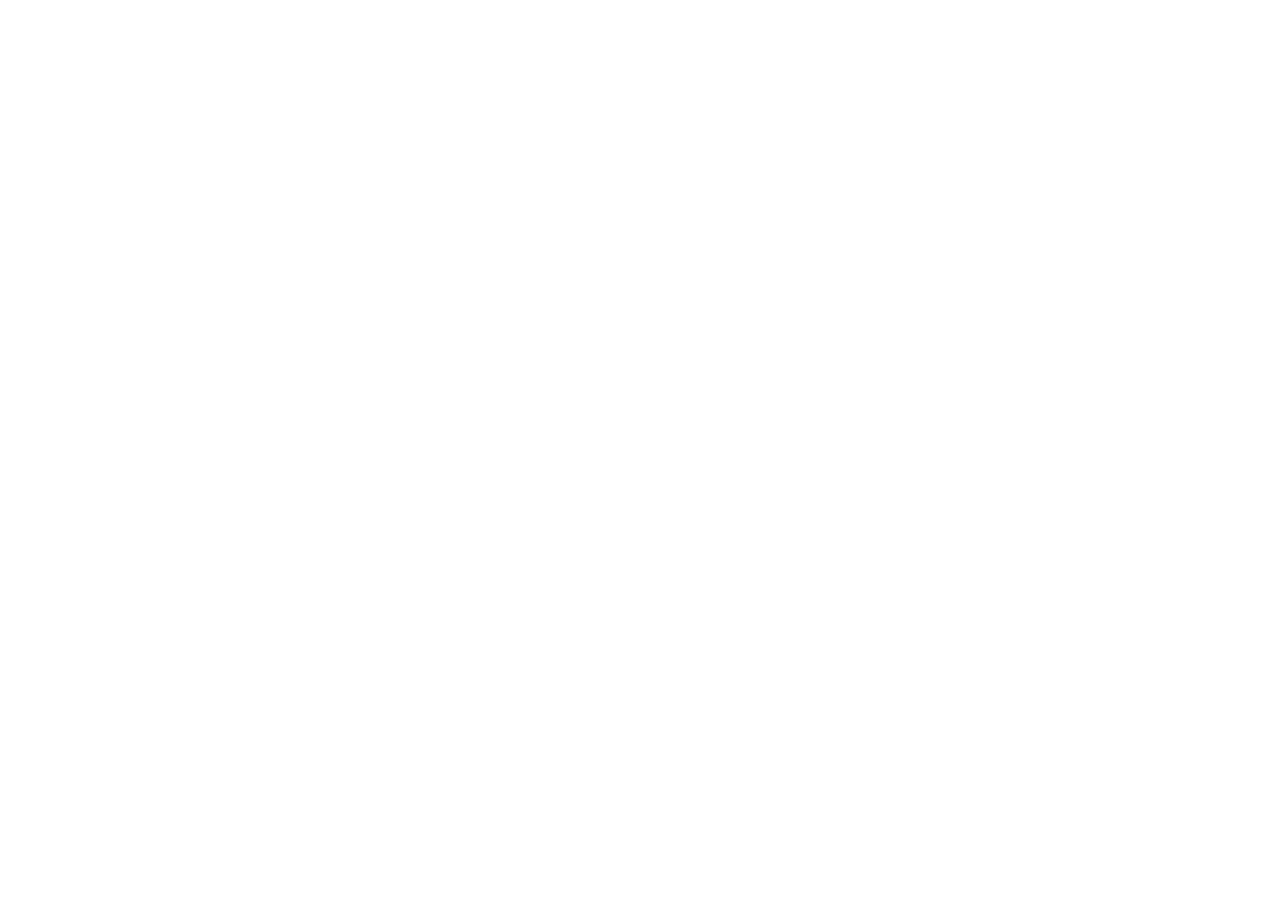
==== contacto.html @ f9f68a53 "Create contacto.html" ====
<!DOCTYPE html>
<html lang="en">
<head>
    <meta charset="UTF-8">
    <meta http-equiv="X-UA-Compatible" content="IE=edge">
    <meta name="viewport" content="width=device-width, initial-scale=1.0">
    <link rel="preconnect" href="https://fonts.gstatic.com" crossorigin>
    <link href="https://fonts.googleapis.com/css2?family=Montserrat:wght@700&family=Poppins&family=Roboto&display=swap" rel="stylesheet">
    <link rel="stylesheet" href="../form/form.css">
    <link rel="stylesheet" href="../header/header.css">
    <link rel="stylesheet" href="../footer/footer.css">
    <script defer src="../header/header.js"></script>
    <script defer src="../footer/footer.js"></script>
    <script defer src="../form/form.js"></script>
    <script defer src="./contacto.js"></script>
    <title>Document</title>
</head>
<body>
    <form class="form-content">
            <header class="header-content"></header>
    </form>
    <footer class="footer-content"></footer>
</body>
</html>
---- form/form.css ----
* {
  box-sizing: border-box;
  font-family: "Poppins", sans-serif;
}

body {
  margin: 0%;
}

.form-content {
  background-color: black;
}
@media (min-width: 960px) {
  .form-content {
    display: flex;
    justify-content: center;
    flex-direction: column;
    background: linear-gradient(
      107.17deg,
      #408195 29.35%,
      rgba(0, 210, 135, 0.8) 78.73%
    );
  }
}

.form__content-titulo {
  color: white;
  padding: 70px 52px 0px;
}
@media (min-width: 960px) {
  .form__content-titulo {
    margin-left: 385px;
  }
}

.form__content-titulo__h1 {
  font-size: 32px;
  text-align: center;
  font-family: "Montserrat", sans-serif;
}
@media (min-width: 960px) {
  .form__content-titulo__h1 {
    margin: 0px;
    font-size: 48px;
    line-height: 48px;
    text-align: left;
  }
}

.form__contenedor {
  padding: 0px 20px 70px;
  display: flex;
  flex-direction: column;
  justify-content: center;
}
@media (min-width: 960px) {
  .form__contenedor {
    width: 400px;
    margin-left: 685px;
  }
}

.form__contenedor__label {
  display: flex;
  flex-direction: column;
}

.form__contenedor__label__nombre {
  color: white;
}

.form__contenedor__label__input {
  height: 45px;
  margin-bottom: 25px;
}

.form__contenedor__label__mail {
  color: white;
}

.form__contenedor__label__mensaje {
  color: white;
}

.form__contenedor__label__area {
  height: 113px;
  margin-bottom: 60px;
}

.form__button {
  display: flex;
  justify-content: center;
}

.form__button__boton {
  background-color: #2c2c2c;
  color: white;
  width: 100%;
  height: 45px;
}
---- header/header.css ----
@import url("https://fonts.googleapis.com/css2?family=Poppins&display=swap");

* {
  box-sizing: border-box;
  font-family: "Poppins", sans-serif;
}

body {
  margin: 0%;
}

.header {
  display: flex;
  justify-content: space-between;
  padding: 20px;
}
@media (min-width: 960px) {
  .header {
    padding: 50px;
  }
}

.header__logo {
}

.header__menu-hamburg {
  width: 36px;
  height: 32px;
  display: flex;
  flex-direction: column;
  justify-content: space-between;
}
@media (min-width: 960px) {
  .header__menu-hamburg {
    display: none;
  }
}
.header__menu-hamburg-ventana {
  position: absolute;
  top: 0%;
  left: 0%;
  right: 0%;
  bottom: 0%;
  background-color: #161616;
  display: none;
}

.header__menu-hamburg-ventana__x {
  position: absolute;
  top: 30px;
  right: 30px;
}

.header__menu-hamburg-ventana__contenido {
  width: 100%;
  display: flex;
  flex-direction: column;
  justify-content: center;
  align-items: center;
}

.header__menu-hamburg-ventana__contenido__psc {
  font-size: 48px;
  color: #ffffff;
  margin-bottom: 50px;
}

.header__menu-hamburg__linea {
  width: 36px;
  height: 6px;
  background-color: #fafafa;
}

.header__desktop {
  display: none;
}
@media (min-width: 960px) {
  .header__desktop {
    display: grid;
    grid-template-columns: 1fr 1fr 1fr;
    gap: 70px;
  }
}

.header__desktop_menu {
  color: #ffffff;
  font-size: 24px;
}
---- footer/footer.css ----
* {
  box-sizing: border-box;
}

body {
  margin: 0%;
}

.footer {
  background-color: #2c2c2c;
  display: flex;
  flex-direction: column;
}
@media (min-width: 960px) {
  .footer {
    display: flex;
    flex-direction: row;
    justify-content: space-between;
    height: 346px;
  }
}

.footer__content {
  padding: 147px 89px 0px;
  display: flex;
  flex-direction: column;
  justify-content: center;
}
@media (min-width: 960px) {
  .footer__content {
    padding: 0px 80px;
  }
}

.footer__content__nombre {
  padding: 0px 0px 30px;
  max-width: 197px;
  margin: 0% auto;
}

.footer__logo {
  display: flex;
  flex-direction: column;
  padding: 0px 0px 147px;
}
@media (min-width: 960px) {
  .footer__logo {
    padding: 104px 80px;
  }
}

.footer__logo__ig {
  margin: 0% auto;
}

.footer__logo__ig__instagram {
  margin-bottom: 20px;
}

.footer__logo__lk {
  margin: 0% auto;
}

.footer__logo__lk__linkedin {
  margin-bottom: 20px;
}

.footer__logo__gh {
  margin: 0% auto;
}
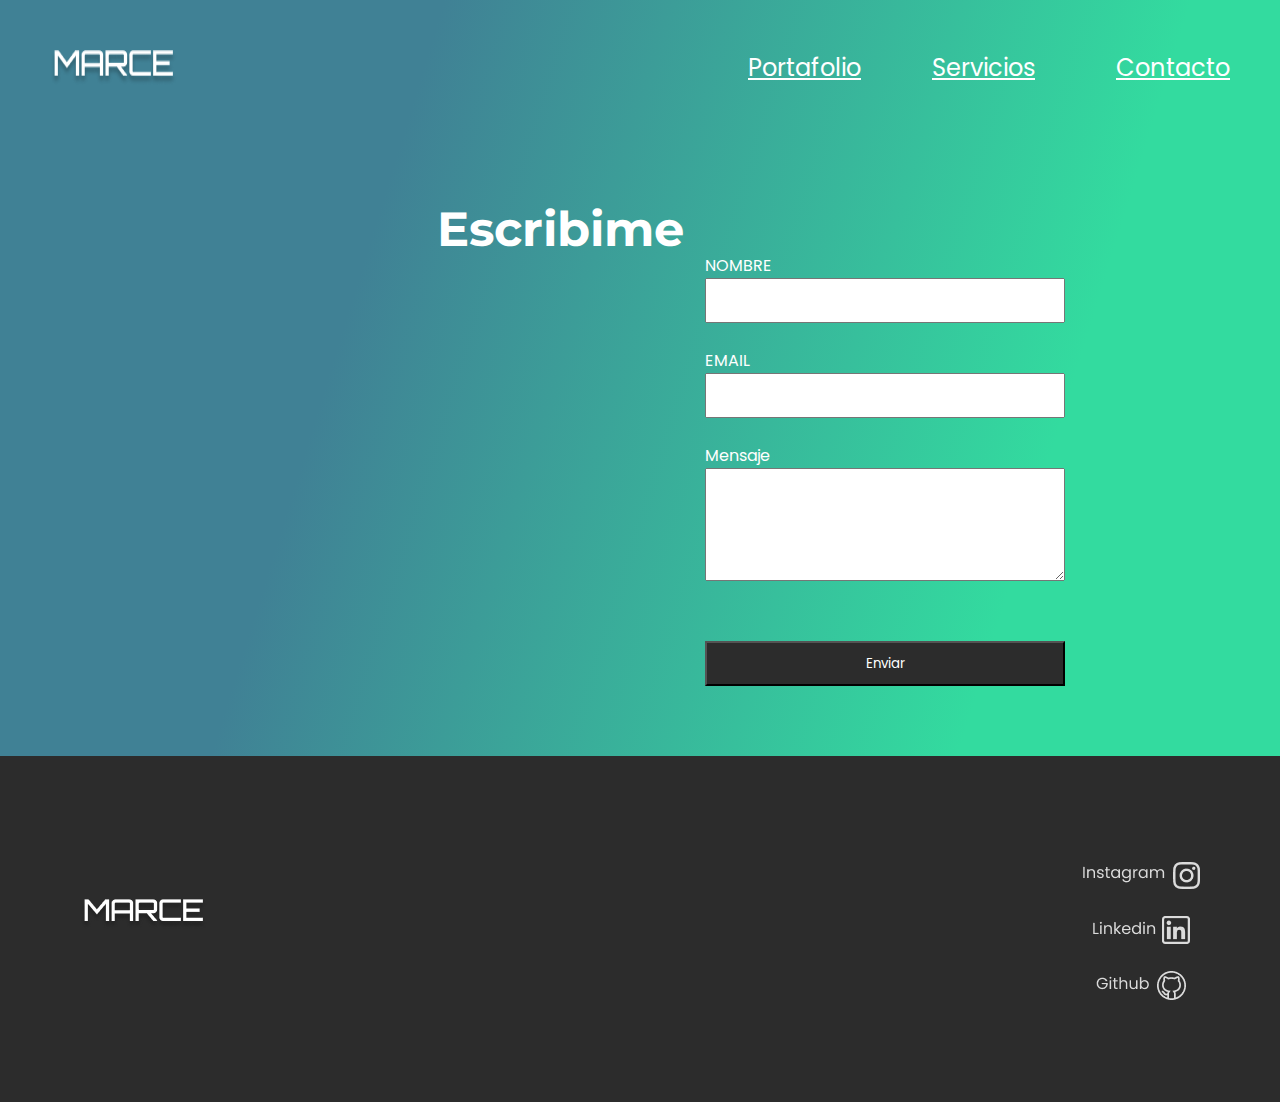
==== commit 516e2d0b: "puntos" ====
--- a/contacto.html
+++ b/contacto.html
@@ -6,13 +6,13 @@
     <meta name="viewport" content="width=device-width, initial-scale=1.0">
     <link rel="preconnect" href="https://fonts.gstatic.com" crossorigin>
     <link href="https://fonts.googleapis.com/css2?family=Montserrat:wght@700&family=Poppins&family=Roboto&display=swap" rel="stylesheet">
-    <link rel="stylesheet" href="../form/form.css">
-    <link rel="stylesheet" href="../header/header.css">
-    <link rel="stylesheet" href="../footer/footer.css">
-    <script defer src="../header/header.js"></script>
-    <script defer src="../footer/footer.js"></script>
-    <script defer src="../form/form.js"></script>
-    <script defer src="./contacto.js"></script>
+    <link rel="stylesheet" href="./form/form.css">
+    <link rel="stylesheet" href="./header/header.css">
+    <link rel="stylesheet" href="./footer/footer.css">
+    <script defer src="./header/header.js"></script>
+    <script defer src="./footer/footer.js"></script>
+    <script defer src="./form/form.js"></script>
+    <script defer src="./contacto/contacto.js"></script>
     <title>Document</title>
 </head>
 <body>
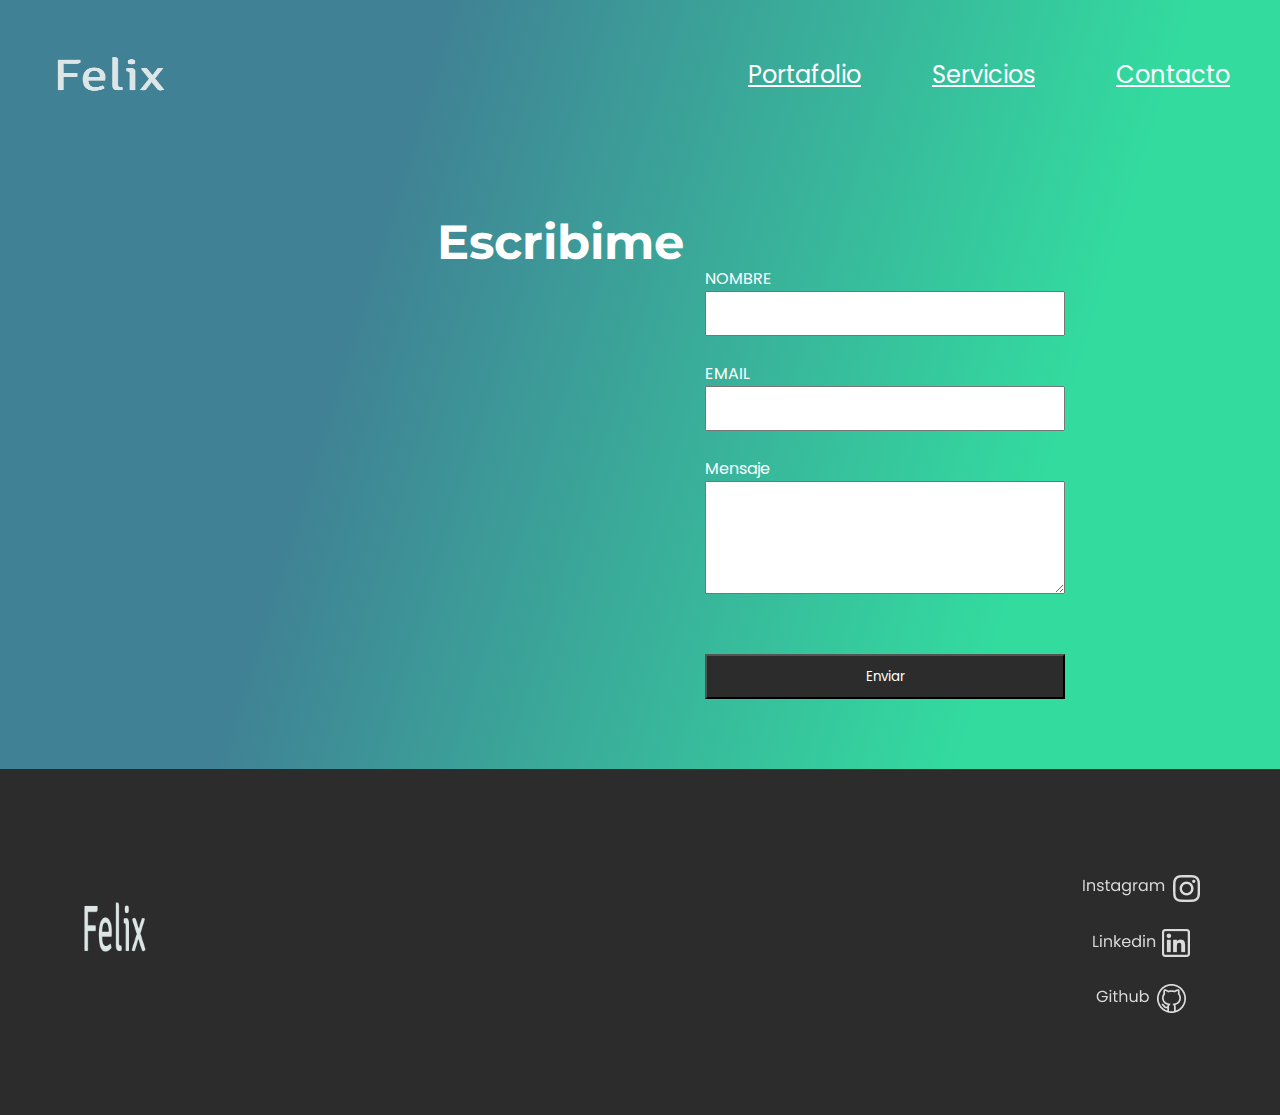
==== commit 8ed993f0: "cambio" ====
--- a/contacto.html
+++ b/contacto.html
@@ -21,4 +21,4 @@
     </form>
     <footer class="footer-content"></footer>
 </body>
-</html>
+</html>--- a/header/header.css
+++ b/header/header.css
@@ -13,6 +13,7 @@
   display: flex;
   justify-content: space-between;
   padding: 20px;
+  align-items: center;
 }
 @media (min-width: 960px) {
   .header {
@@ -21,6 +22,8 @@
 }
 
 .header__logo {
+  height: 48px;
+  width: 122px;
 }
 
 .header__menu-hamburg {
@@ -79,6 +82,7 @@
     display: grid;
     grid-template-columns: 1fr 1fr 1fr;
     gap: 70px;
+    align-items: center;
   }
 }
 
--- a/footer/footer.css
+++ b/footer/footer.css
@@ -36,6 +36,7 @@
   padding: 0px 0px 30px;
   max-width: 197px;
   margin: 0% auto;
+  height: 100px;
 }
 
 .footer__logo {
